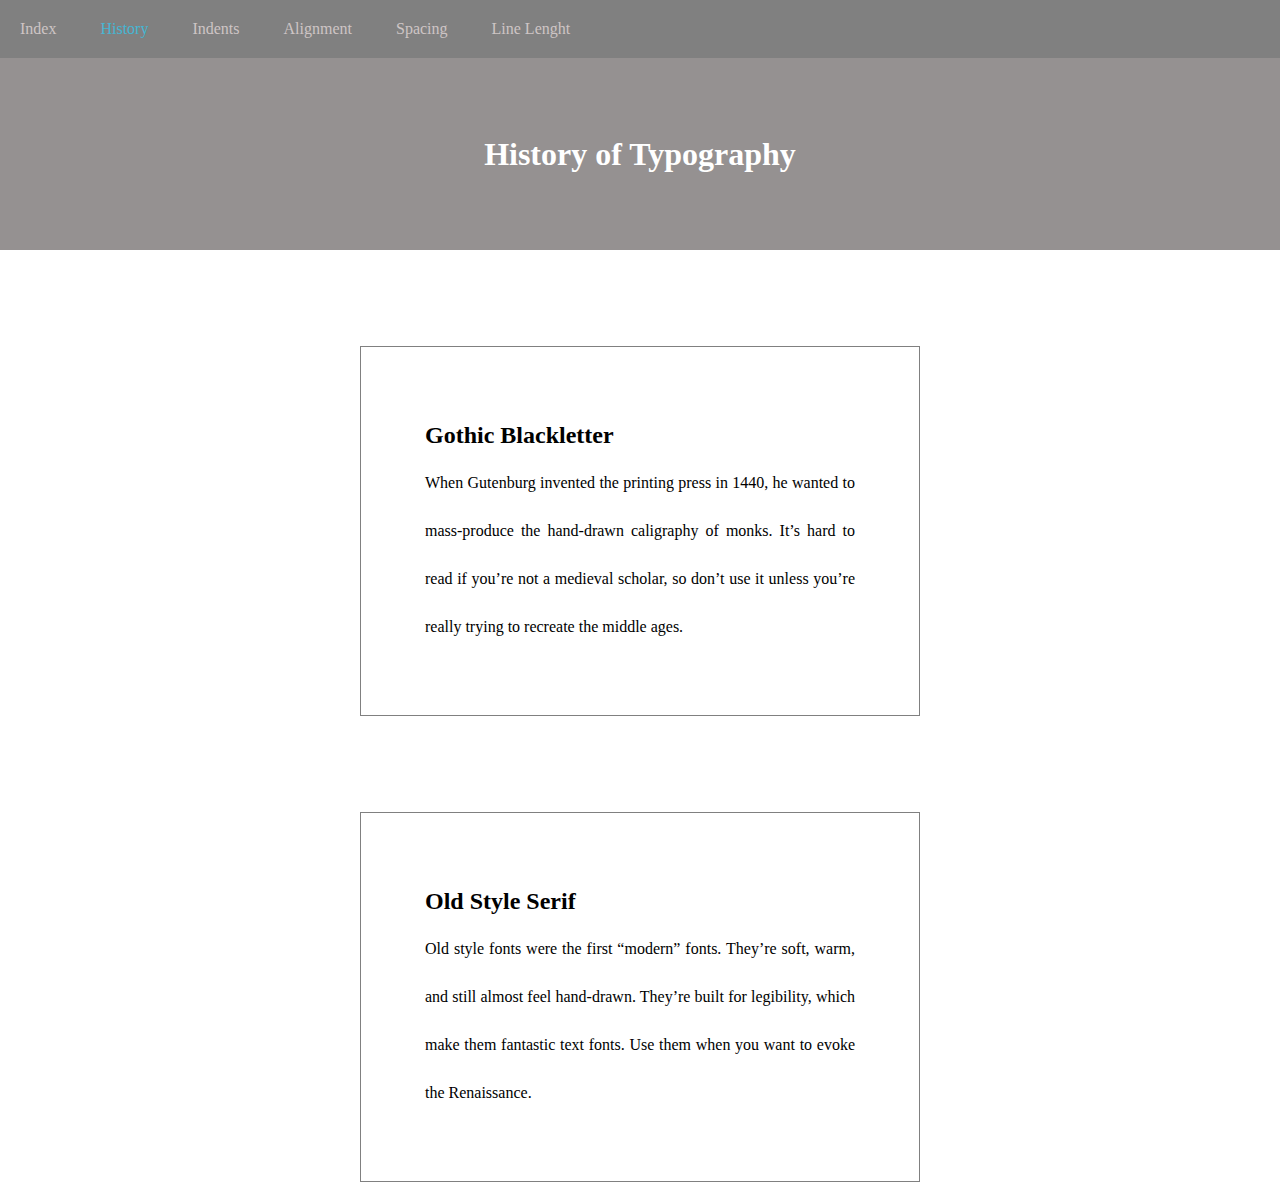
==== line-lenght.html @ 92e44464 "1st commit" ====
<!DOCTYPE html>
<html lang="en">
<head>
    <meta charset="UTF-8">
    <meta http-equiv="X-UA-Compatible" content="IE=edge">
    <meta name="viewport" content="width=device-width, initial-scale=1.0">
    <title>Document</title>
    <link rel="stylesheet" href="style.css
    ">
    <link rel="stylesheet"   href="https://fonts.googleapis.com/css?family=Alfa+Slab+One|Droid+Sans+Mono|Lato|Libre+Baskerville|Lobster|Questrial|Rokkitt|Rufina|Sorts+Mill+Goudy|UnifrakturMaguntia">
</head>
<body>
    <nav>
        <ul>
            <li> <a class="index" href="index.html">Index</a> </li>
            <li class="history" >History</a> </li>
            <li> <a class="indents" href="Indents.html">Indents</a> </li>
            <li> <a class="alignment" href="alignment.html">Alignment</a> </li>
            <li> <a class="spacing" href="spacing.html">Spacing</a> </li>
            <li> <a class="line-lenght" href="line-lenght.html">Line Lenght</a> </li>
        </ul>
    </nav>

    <div class="box0"   >
        <h1>History of Typography</h1>
    </div>

    <div class="box" >
    <h2>Gothic Blackletter</h2>

    <p>When Gutenburg invented the printing press in 1440, he wanted to
        mass-produce the hand-drawn caligraphy of monks. It’s hard to read if
        you’re not a medieval scholar, so don’t use it unless you’re really
        trying to recreate the middle ages.</p>
    </div>

    <div class="box" >
        <h2>Old Style Serif</h2>
    
       <p>Old style fonts were the first “modern” fonts. They’re soft, warm, and
        still almost feel hand-drawn. They’re built for legibility, which make
        them fantastic text fonts. Use them when you want to evoke the
        Renaissance.</p>
    
        </div>

</body>
</html>
---- style.css ----
* {
    box-sizing: border-box;
    margin: 0;
    padding: 0;
}

li {
    display: inline-block;
    padding: 20px;
    color: rgb(70, 182, 211);
    
}

nav {
    background-color: gray;
}

/* LINKS */

a:link, a:visited {
    text-decoration: none;
    color: rgb(206, 197, 197);
}

a:hover {
    background-color:whitesmoke;
    padding: 1rem;
    color: black;
    text-transform: uppercase;
    font-weight: 700 ;
}

a:active {
    color: yellow;
}


/* CONTENT */


.box0 {
    background-color: rgb(149, 145, 145);
}

h1 {
    color: white ;
    text-align: center;
    line-height:12rem;
}


.box {
    max-width: 560px;
    margin: auto;
    line-height: 3rem;
    border: solid 1px gray;
    padding: 5%;
    margin-top: 6rem;
}

.roboto {
    font-family: 'Roboto', sans-serif;

}

.sans {
    font-family: sans-serif;
}

p {
    text-align: justify;
}

.gothic {
    font-family: 'UnifrakturMaguntia';

}

.serif {
    font-family: 'Rufina', serif;;
}

.boxred {
    border: red solid 1px;
    max-width: 560px;
    margin: auto;
    line-height: 3rem;
    padding: 5%;
    margin-top: 6rem;
}

.indent {
    text-indent: 40px;
}

.botton-margin {
    margin-bottom: 40px;
}
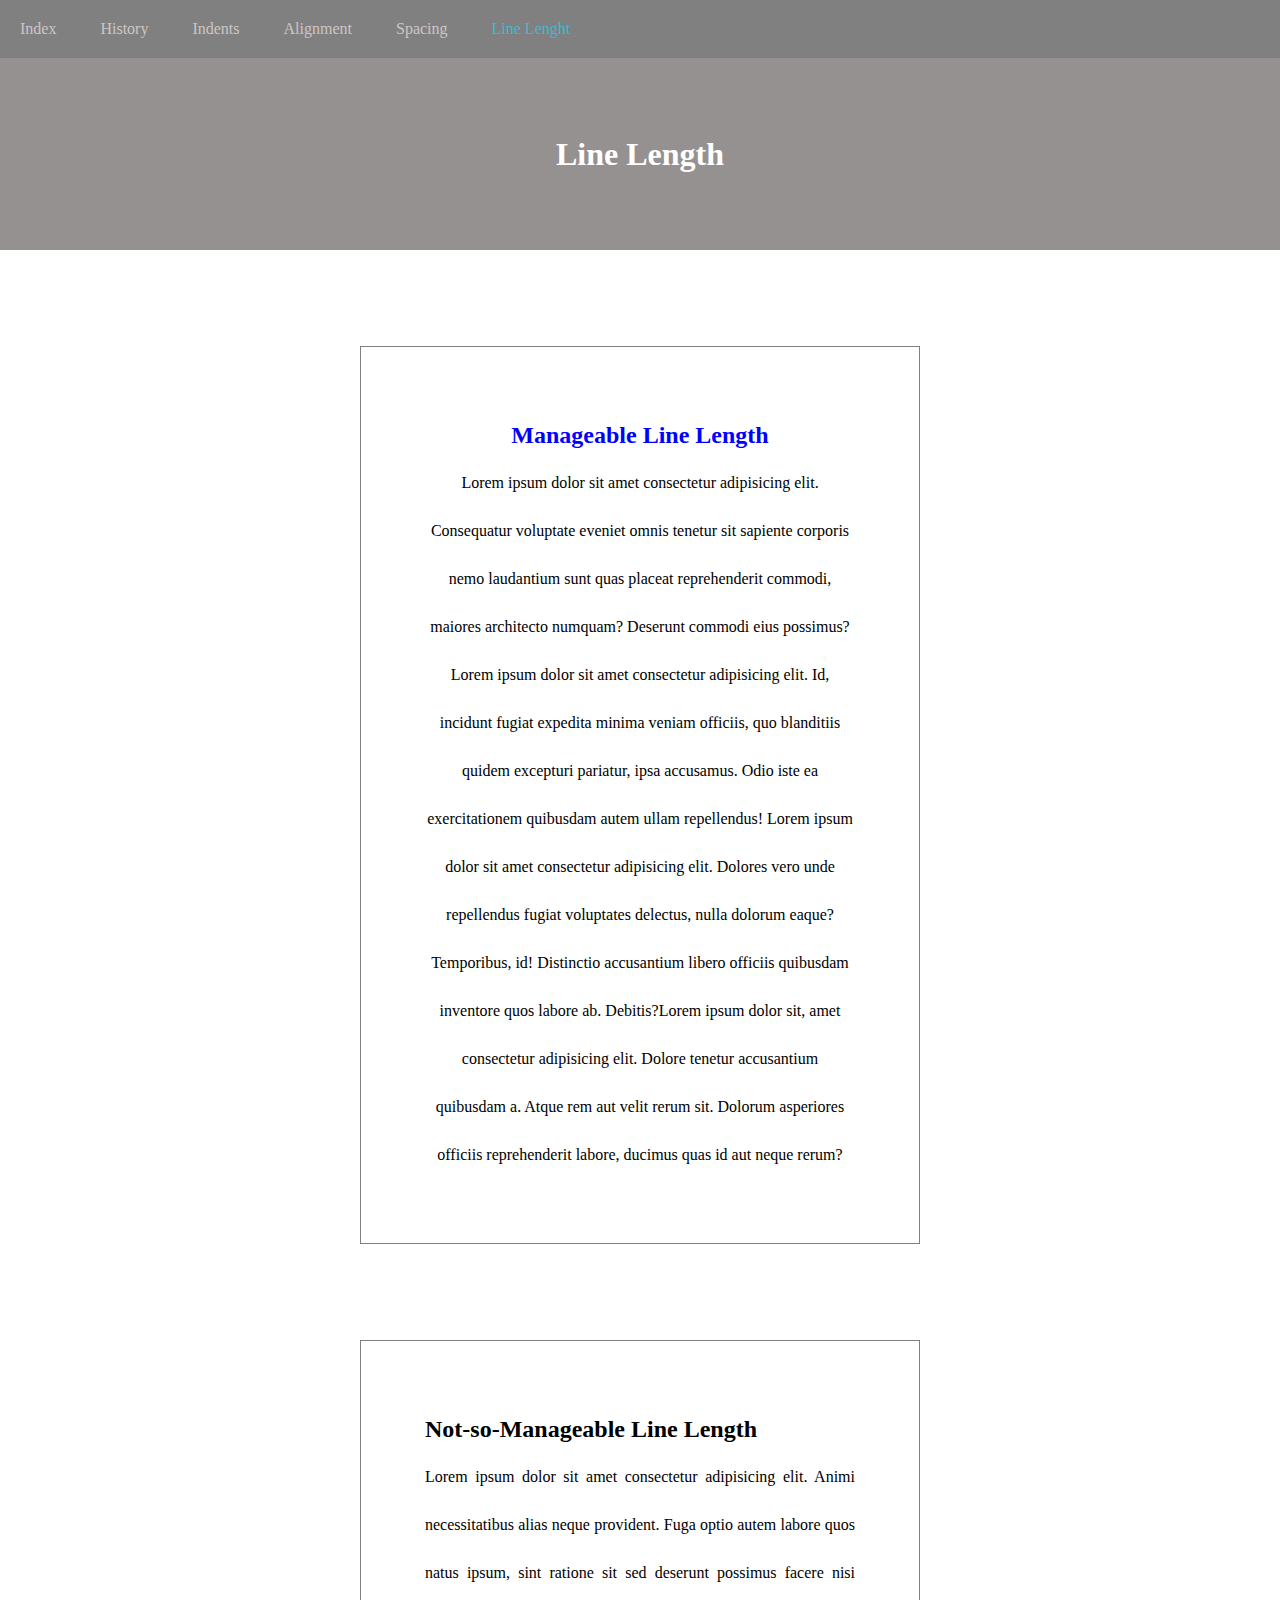
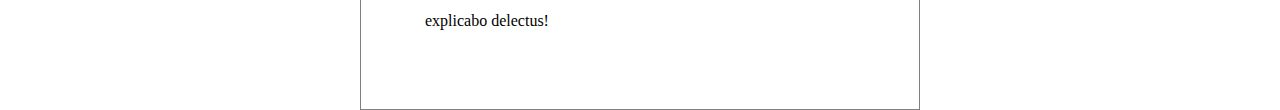
==== commit a3e0a669: "3rd commit" ====
--- a/line-lenght.html
+++ b/line-lenght.html
@@ -13,35 +13,30 @@
     <nav>
         <ul>
             <li> <a class="index" href="index.html">Index</a> </li>
-            <li class="history" >History</a> </li>
+            <li> <a class="history" href="history.html">History</a> </li>
             <li> <a class="indents" href="Indents.html">Indents</a> </li>
             <li> <a class="alignment" href="alignment.html">Alignment</a> </li>
             <li> <a class="spacing" href="spacing.html">Spacing</a> </li>
-            <li> <a class="line-lenght" href="line-lenght.html">Line Lenght</a> </li>
+            <li a class="line-lenght">Line Lenght</a> </li>
         </ul>
     </nav>
 
-    <div class="box0"   >
-        <h1>History of Typography</h1>
+    <div class="box0">
+        <h1>Line Length</h1>
     </div>
 
+    <div class="box line-lenght" >
+    <h2>Manageable Line Length</h2>
+
+    <p>Lorem ipsum dolor sit amet consectetur adipisicing elit. Consequatur voluptate eveniet omnis tenetur sit sapiente corporis nemo laudantium sunt quas placeat reprehenderit commodi, maiores architecto numquam? Deserunt commodi eius possimus?
+    Lorem ipsum dolor sit amet consectetur adipisicing elit. Id, incidunt fugiat expedita minima veniam officiis, quo blanditiis quidem excepturi pariatur, ipsa accusamus. Odio iste ea exercitationem quibusdam autem ullam repellendus!
+    Lorem ipsum dolor sit amet consectetur adipisicing elit. Dolores vero unde repellendus fugiat voluptates delectus, nulla dolorum eaque? Temporibus, id! Distinctio accusantium libero officiis quibusdam inventore quos labore ab. Debitis?Lorem ipsum dolor sit, amet consectetur adipisicing elit. Dolore tenetur accusantium quibusdam a. Atque rem aut velit rerum sit. Dolorum asperiores officiis reprehenderit labore, ducimus quas id aut neque rerum?
+    </p>
+    </div>
     <div class="box" >
-    <h2>Gothic Blackletter</h2>
-
-    <p>When Gutenburg invented the printing press in 1440, he wanted to
-        mass-produce the hand-drawn caligraphy of monks. It’s hard to read if
-        you’re not a medieval scholar, so don’t use it unless you’re really
-        trying to recreate the middle ages.</p>
-    </div>
-
-    <div class="box" >
-        <h2>Old Style Serif</h2>
+        <h2>Not-so-Manageable Line Length</h2>
     
-       <p>Old style fonts were the first “modern” fonts. They’re soft, warm, and
-        still almost feel hand-drawn. They’re built for legibility, which make
-        them fantastic text fonts. Use them when you want to evoke the
-        Renaissance.</p>
-    
+       <p>Lorem ipsum dolor sit amet consectetur adipisicing elit. Animi necessitatibus alias neque provident. Fuga optio autem labore quos natus ipsum, sint ratione sit sed deserunt possimus facere nisi explicabo delectus!
         </div>
 
 </body>
--- a/style.css
+++ b/style.css
@@ -95,4 +95,65 @@
 
 .botton-margin {
     margin-bottom: 40px;
-}+}
+
+.left, .left>p {
+    text-align: left;
+}
+
+.center, .center>p {
+    text-align: center;
+}
+
+.ligature {
+    max-width: 150px;
+    margin-left: 80px;
+    text-align: right;
+    display: inline-block;
+}
+
+.justified, .justified>p {
+    text-align: justified;
+}
+
+.boxblue {
+    border: solid 0.5px blue;
+}
+
+
+.boxblue>h2 {
+    color: blue;
+}
+
+button {
+    background-color: #4a90e2;
+    padding: 10px 50px 10px 50px;
+    margin: 2rem 4rem 2rem 4rem;
+    color: white;
+    font-weight: 700;
+}
+
+.messy>h2, .inconsistent>h2  {
+    color: red;
+}
+
+.messy>p, .inconsistent>p  {
+    line-height: normal;
+    margin-bottom: 1rem;
+}
+
+.inconsistent>button {
+    background-color: #4a90e2;
+    padding: 10px 50px 10px 50px;
+    margin: 0rem 4rem 0rem 4rem;
+    color: white;
+    font-weight: 700;
+}
+
+.line-lenght>h2 {
+    color: blue;
+} 
+
+.line-lenght>h2, .line-lenght>p {
+    text-align: center;
+}
